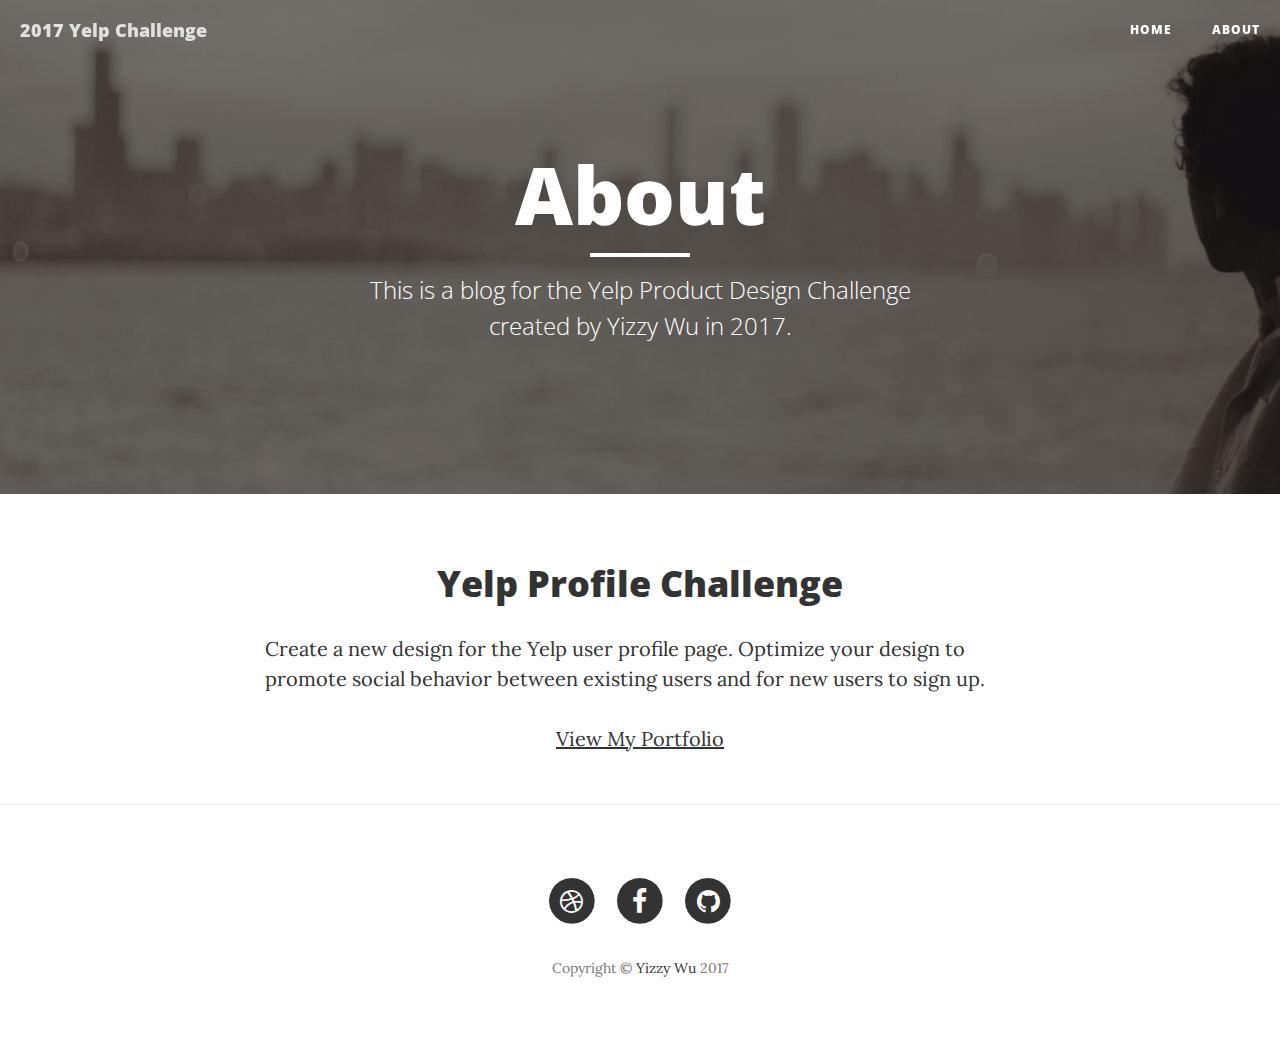
==== about.html @ 993daf28 "first commit and push + day1" ====
<!DOCTYPE html>
<html lang="en">

<head>

    <meta charset="utf-8">
    <meta http-equiv="X-UA-Compatible" content="IE=edge">
    <meta name="viewport" content="width=device-width, initial-scale=1">
    <meta name="description" content="">
    <meta name="author" content="">

    <title>Yizzy | Yelp Prodoct Design Challenge</title>

    <!-- Bootstrap Core CSS -->
    <link href="vendor/bootstrap/css/bootstrap.min.css" rel="stylesheet">

    <!-- Theme CSS -->
    <link href="css/clean-blog.css" rel="stylesheet">

    <!-- Custom Fonts -->
    <link href="vendor/font-awesome/css/font-awesome.min.css" rel="stylesheet" type="text/css">
    <link href='https://fonts.googleapis.com/css?family=Lora:400,700,400italic,700italic' rel='stylesheet' type='text/css'>
    <link href='https://fonts.googleapis.com/css?family=Open+Sans:300italic,400italic,600italic,700italic,800italic,400,300,600,700,800' rel='stylesheet' type='text/css'>

    <!-- HTML5 Shim and Respond.js IE8 support of HTML5 elements and media queries -->
    <!-- WARNING: Respond.js doesn't work if you view the page via file:// -->
    <!--[if lt IE 9]>
        <script src="https://oss.maxcdn.com/libs/html5shiv/3.7.0/html5shiv.js"></script>
        <script src="https://oss.maxcdn.com/libs/respond.js/1.4.2/respond.min.js"></script>
    <![endif]-->

</head>

<body>

    <!-- Navigation -->
    <nav class="navbar navbar-default navbar-custom navbar-fixed-top">
        <div class="container-fluid">
            <!-- Brand and toggle get grouped for better mobile display -->
            <div class="navbar-header page-scroll">
                <button type="button" class="navbar-toggle" data-toggle="collapse" data-target="#bs-example-navbar-collapse-1">
                    <span class="sr-only">Toggle navigation</span>
                    Menu <i class="fa fa-bars"></i>
                </button>
                <a class="navbar-brand" href="index.html">2017 Yelp Challenge</a>
            </div>

            <!-- Collect the nav links, forms, and other content for toggling -->
            <div class="collapse navbar-collapse" id="bs-example-navbar-collapse-1">
                <ul class="nav navbar-nav navbar-right">
                    <li>
                        <a href="index.html">Home</a>
                    </li>
                    <li>
                        <a href="about.html">About</a>
                    </li>
                </ul>
            </div>
            <!-- /.navbar-collapse -->
        </div>
        <!-- /.container -->
    </nav>

    <!-- Page Header -->
    <!-- Set your background image for this header on the line below. -->
    <header class="intro-header" style="background-image: url('img/about-bg.jpg')">
        <div class="container">
            <div class="row">
                <div class="col-lg-8 col-lg-offset-2 col-md-10 col-md-offset-1">
                    <div class="page-heading">
                        <h1>About</h1>
                        <hr class="small">
                        <span class="subheading">This is a blog for the Yelp Product Design Challenge <br>created by Yizzy Wu in 2017.</span>
                    </div>
                </div>
            </div>
        </div>
    </header>

    <!-- Main Content -->
    <div class="container">
        <div class="row">
            <div class="col-lg-8 col-lg-offset-2 col-md-10 col-md-offset-1">
                <h1 style="text-align: center;">Yelp Profile Challenge</h1>

                <p>Create a new design for the Yelp user profile page. Optimize your design to promote social behavior between existing users and for new users to sign up.</p>
                <p style="text-align: center;"><a href="http://easeinout.com" target="_blank">View My Portfolio</a></p>
            </div>
        </div>
    </div>

    <hr>

    <!-- Footer -->
    <footer>
        <div class="container">
            <div class="row">
                <div class="col-lg-8 col-lg-offset-2 col-md-10 col-md-offset-1">
                    <ul class="list-inline text-center">
                        <li>
                            <a href="https://dribbble.com/easeinout" target="_blank">
                                <span class="fa-stack fa-lg">
                                    <i class="fa fa-circle fa-stack-2x"></i>
                                    <i class="fa fa-dribbble fa-stack-1x fa-inverse"></i>
                                </span>
                            </a>
                        </li>
                        <li>
                            <a href="https://www.facebook.com/wuzihyi" target="_blank">
                                <span class="fa-stack fa-lg">
                                    <i class="fa fa-circle fa-stack-2x"></i>
                                    <i class="fa fa-facebook fa-stack-1x fa-inverse"></i>
                                </span>
                            </a>
                        </li>
                        <li>
                            <a href="https://github.com/wutzui" target="_blank">
                                <span class="fa-stack fa-lg">
                                    <i class="fa fa-circle fa-stack-2x"></i>
                                    <i class="fa fa-github fa-stack-1x fa-inverse"></i>
                                </span>
                            </a>
                        </li>
                    </ul>
                    <p class="copyright text-muted">Copyright &copy; 
                    <a href="http://easeinout.com" target="_blank" style="text-decoration: none;">Yizzy Wu</a> 
                    2017</p>
                </div>
            </div>
        </div>
    </footer>

    <!-- jQuery -->
    <script src="vendor/jquery/jquery.min.js"></script>

    <!-- Bootstrap Core JavaScript -->
    <script src="vendor/bootstrap/js/bootstrap.min.js"></script>

    <!-- Contact Form JavaScript -->
    <script src="js/jqBootstrapValidation.js"></script>
    <script src="js/contact_me.js"></script>

    <!-- Theme JavaScript -->
    <script src="js/clean-blog.min.js"></script>

</body>

</html>
---- css/clean-blog.css ----
/*!
 * Start Bootstrap - Clean Blog v3.3.7+1 (http://startbootstrap.com/template-overviews/clean-blog)
 * Copyright 2013-2017 Start Bootstrap
 * Licensed under MIT (https://github.com/BlackrockDigital/startbootstrap/blob/gh-pages/LICENSE)
 */
body {
  font-family: 'Lora', 'Times New Roman', serif;
  font-size: 20px;
  color: #333333;
}
p {
  line-height: 1.5;
  margin: 30px 0;
}
p a {
  text-decoration: underline;
}
h1,
h2,
h3,
h4,
h5,
h6 {
  font-family: 'Open Sans', 'Helvetica Neue', Helvetica, Arial, sans-serif;
  font-weight: 800;
}
a {
  color: #333333;
}
a:hover,
a:focus {
  color: #ff2222;
}
a img:hover,
a img:focus {
  cursor: zoom-in;
}
blockquote {
  color: #777777;
  font-style: italic;
}
hr.small {
  max-width: 100px;
  margin: 15px auto;
  border-width: 4px;
  border-color: white;
}
.navbar-custom {
  position: absolute;
  top: 0;
  left: 0;
  width: 100%;
  z-index: 3;
  font-family: 'Open Sans', 'Helvetica Neue', Helvetica, Arial, sans-serif;
}
.navbar-custom .navbar-brand {
  font-weight: 800;
}
.navbar-custom .navbar-header .navbar-toggle {
  color: #777777;
  font-weight: 800;
  text-transform: uppercase;
  font-size: 12px;
}
.navbar-custom .nav li a {
  text-transform: uppercase;
  font-size: 12px;
  font-weight: 800;
  letter-spacing: 1px;
}
@media only screen and (min-width: 768px) {
  .navbar-custom {
    background: transparent;
    border-bottom: 1px solid transparent;
  }
  .navbar-custom .navbar-brand {
    color: white;
    padding: 20px;
  }
  .navbar-custom .navbar-brand:hover,
  .navbar-custom .navbar-brand:focus {
    color: rgba(255, 255, 255, 0.8);
  }
  .navbar-custom .nav li a {
    color: white;
    padding: 20px;
  }
  .navbar-custom .nav li a:hover,
  .navbar-custom .nav li a:focus {
    color: rgba(255, 255, 255, 0.8);
  }
  .navbar-custom .nav li ul.dropdown-menu a {
    color: #333333;
  }
  .navbar-custom .nav li ul.dropdown-menu a:hover,
  .navbar-custom .nav li ul.dropdown-menu a:focus {
    color: #ff2222;
  }
}
@media only screen and (min-width: 1170px) {
  .navbar-custom {
    -webkit-transition: background-color 0.3s;
    -moz-transition: background-color 0.3s;
    transition: background-color 0.3s;
    /* Force Hardware Acceleration in WebKit */
    -webkit-transform: translate3d(0, 0, 0);
    -moz-transform: translate3d(0, 0, 0);
    -ms-transform: translate3d(0, 0, 0);
    -o-transform: translate3d(0, 0, 0);
    transform: translate3d(0, 0, 0);
    -webkit-backface-visibility: hidden;
    backface-visibility: hidden;
  }
  .navbar-custom.is-fixed {
    /* when the user scrolls down, we hide the header right above the viewport */
    position: fixed;
    top: -61px;
    background-color: rgba(255, 255, 255, 0.9);
    border-bottom: 1px solid #f2f2f2;
    -webkit-transition: -webkit-transform 0.3s;
    -moz-transition: -moz-transform 0.3s;
    transition: transform 0.3s;
  }
  .navbar-custom.is-fixed .navbar-brand {
    color: #333333;
  }
  .navbar-custom.is-fixed .navbar-brand:hover,
  .navbar-custom.is-fixed .navbar-brand:focus {
    color: #ff2222;
  }
  .navbar-custom.is-fixed .nav li a {
    color: #333333;
  }
  .navbar-custom.is-fixed .nav li a:hover,
  .navbar-custom.is-fixed .nav li a:focus {
    color: #ff2222;
  }
  .navbar-custom.is-visible {
    /* if the user changes the scrolling direction, we show the header */
    -webkit-transform: translate3d(0, 100%, 0);
    -moz-transform: translate3d(0, 100%, 0);
    -ms-transform: translate3d(0, 100%, 0);
    -o-transform: translate3d(0, 100%, 0);
    transform: translate3d(0, 100%, 0);
  }
}
.intro-header {
  background-color: #777777;
  background: no-repeat center center;
  background-attachment: scroll;
  -webkit-background-size: cover;
  -moz-background-size: cover;
  background-size: cover;
  -o-background-size: cover;
  margin-bottom: 50px;
}
.intro-header .site-heading,
.intro-header .post-heading,
.intro-header .page-heading {
  padding: 100px 0 50px;
  color: white;
}
@media only screen and (min-width: 768px) {
  .intro-header .site-heading,
  .intro-header .post-heading,
  .intro-header .page-heading {
    padding: 150px 0;
  }
}
.intro-header .site-heading,
.intro-header .page-heading {
  text-align: center;
}
.intro-header .site-heading h1,
.intro-header .page-heading h1 {
  margin-top: 0;
  font-size: 50px;
}
.intro-header .site-heading .subheading,
.intro-header .page-heading .subheading {
  font-size: 24px;
  line-height: 1.5;
  display: block;
  font-family: 'Open Sans', 'Helvetica Neue', Helvetica, Arial, sans-serif;
  font-weight: 300;
  margin: 10px 0 0;
}
@media only screen and (min-width: 768px) {
  .intro-header .site-heading h1,
  .intro-header .page-heading h1 {
    font-size: 80px;
  }
}
.intro-header .post-heading h1 {
  font-size: 35px;
}
.intro-header .post-heading .subheading,
.intro-header .post-heading .meta {
  line-height: 1.4;
  display: block;
}
.intro-header .post-heading .subheading {
  font-family: 'Open Sans', 'Helvetica Neue', Helvetica, Arial, sans-serif;
  font-size: 22px;
  margin: 10px 0 30px;
  font-weight: 600;
}
.intro-header .post-heading .meta {
  font-family: 'Lora', 'Times New Roman', serif;
  font-style: italic;
  font-weight: 300;
  font-size: 20px;
}
.intro-header .post-heading .meta a {
  color: white;
}
@media only screen and (min-width: 768px) {
  .intro-header .post-heading h1 {
    font-size: 55px;
  }
  .intro-header .post-heading .subheading {
    font-size: 24px;
  }
}
.post-preview > a {
  color: #333333;
}
.post-preview > a:hover,
.post-preview > a:focus {
  text-decoration: none;
  color: #ff2222;
}
.post-preview > a > .post-title {
  font-size: 30px;
  margin-top: 30px;
  margin-bottom: 10px;
}
.post-preview > a > .post-subtitle {
  margin: 0;
  font-weight: 300;
  margin-bottom: 10px;
}
.post-preview > .post-meta {
  color: #777777;
  font-size: 18px;
  font-style: italic;
  margin-top: 0;
}
.post-preview > .post-meta > a {
  text-decoration: none;
  color: #333333;
}
.post-preview > .post-meta > a:hover,
.post-preview > .post-meta > a:focus {
  color: #ff2222;
  text-decoration: underline;
}
@media only screen and (min-width: 768px) {
  .post-preview > a > .post-title {
    font-size: 36px;
  }
}
.section-heading {
  font-size: 36px;
  margin-top: 60px;
  font-weight: 700;
}
.caption {
  text-align: center;
  font-size: 14px;
  padding: 10px;
  font-style: italic;
  margin: 0;
  display: block;
  border-bottom-right-radius: 5px;
  border-bottom-left-radius: 5px;
}
footer {
  padding: 50px 0 65px;
}
footer .list-inline {
  margin: 0;
  padding: 0;
}
footer .copyright {
  font-size: 14px;
  text-align: center;
  margin-bottom: 0;
}
.floating-label-form-group {
  font-size: 14px;
  position: relative;
  margin-bottom: 0;
  padding-bottom: 0.5em;
  border-bottom: 1px solid #eeeeee;
}
.floating-label-form-group input,
.floating-label-form-group textarea {
  z-index: 1;
  position: relative;
  padding-right: 0;
  padding-left: 0;
  border: none;
  border-radius: 0;
  font-size: 1.5em;
  background: none;
  box-shadow: none !important;
  resize: none;
}
.floating-label-form-group label {
  display: block;
  z-index: 0;
  position: relative;
  top: 2em;
  margin: 0;
  font-size: 0.85em;
  line-height: 1.764705882em;
  vertical-align: middle;
  vertical-align: baseline;
  opacity: 0;
  -webkit-transition: top 0.3s ease,opacity 0.3s ease;
  -moz-transition: top 0.3s ease,opacity 0.3s ease;
  -ms-transition: top 0.3s ease,opacity 0.3s ease;
  transition: top 0.3s ease,opacity 0.3s ease;
}
.floating-label-form-group::not(:first-child) {
  padding-left: 14px;
  border-left: 1px solid #eeeeee;
}
.floating-label-form-group-with-value label {
  top: 0;
  opacity: 1;
}
.floating-label-form-group-with-focus label {
  color: #0085A1;
}
form .row:first-child .floating-label-form-group {
  border-top: 1px solid #eeeeee;
}
.btn {
  font-family: 'Open Sans', 'Helvetica Neue', Helvetica, Arial, sans-serif;
  text-transform: uppercase;
  font-size: 14px;
  font-weight: 800;
  letter-spacing: 1px;
  border-radius: 0;
  padding: 15px 25px;
}
.btn-lg {
  font-size: 16px;
  padding: 25px 35px;
}
.btn-default:hover,
.btn-default:focus {
  background-color: #ff2222;
  border: 1px solid #ff2222;
  color: white;
}
.pager {
  margin: 20px 0 0;
}
.pager li > a,
.pager li > span {
  font-family: 'Open Sans', 'Helvetica Neue', Helvetica, Arial, sans-serif;
  text-transform: uppercase;
  font-size: 14px;
  font-weight: 800;
  letter-spacing: 1px;
  padding: 15px 25px;
  background-color: white;
  border-radius: 0;
}
.pager li > a:hover,
.pager li > a:focus {
  color: white;
  background-color: #ff2222;
  border: 1px solid #ff2222;
}
.pager .disabled > a,
.pager .disabled > a:hover,
.pager .disabled > a:focus,
.pager .disabled > span {
  color: #777777;
  background-color: #333333;
  cursor: not-allowed;
}
::-moz-selection {
  color: white;
  text-shadow: none;
  background: #0085A1;
}
::selection {
  color: white;
  text-shadow: none;
  background: #0085A1;
}
img::selection {
  color: white;
  background: transparent;
}
img::-moz-selection {
  color: white;
  background: transparent;
}
body {
  -webkit-tap-highlight-color: #0085A1;
}
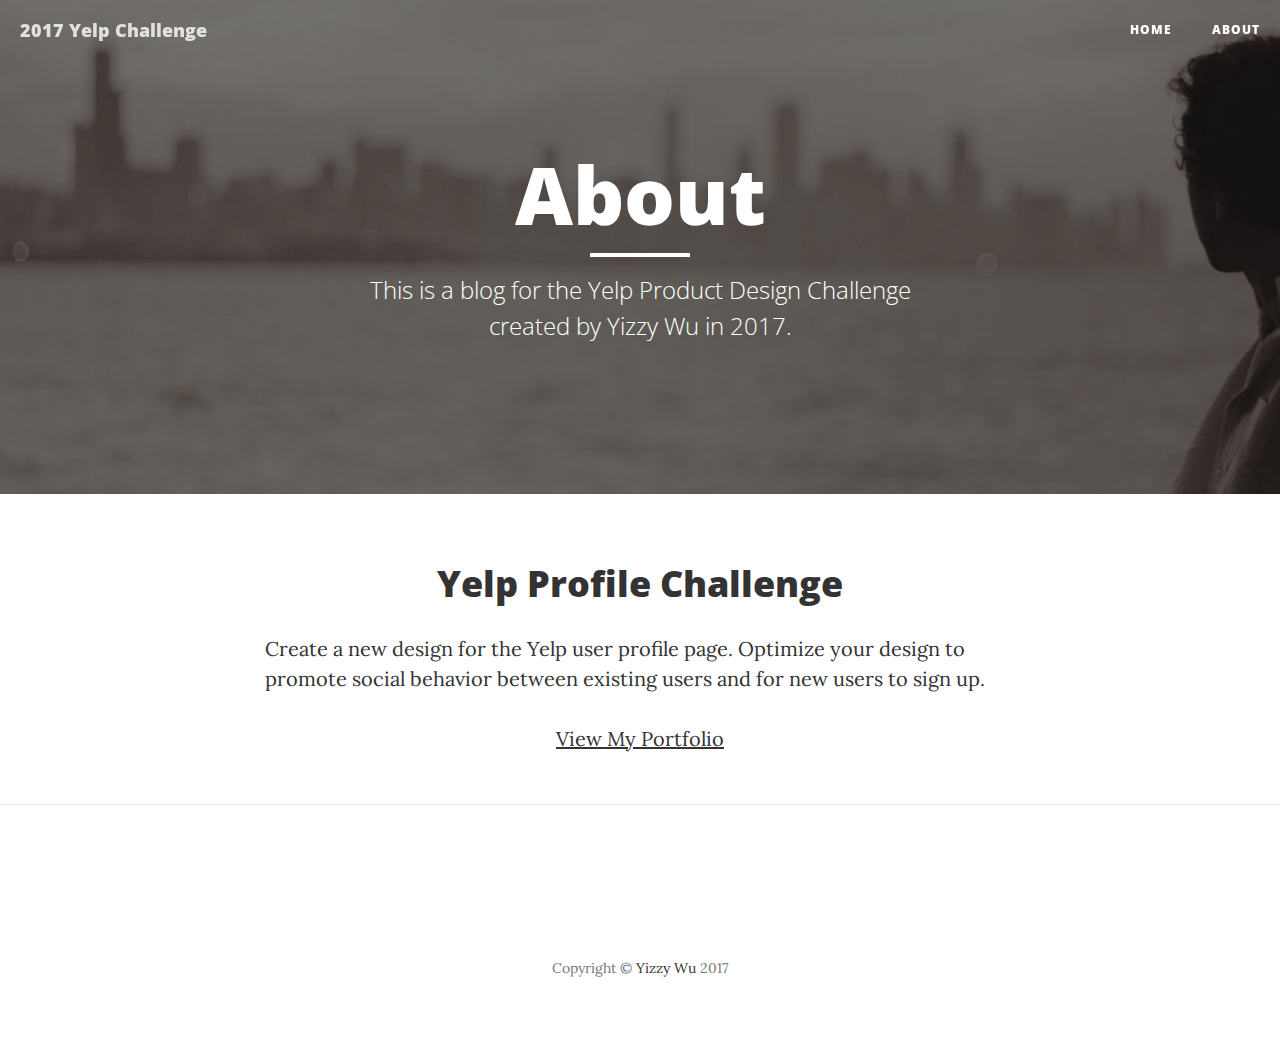
==== commit a93a6c4d: "deleted unnecessary files" ====
--- a/about.html
+++ b/about.html
@@ -136,10 +136,6 @@
     <!-- Bootstrap Core JavaScript -->
     <script src="vendor/bootstrap/js/bootstrap.min.js"></script>
 
-    <!-- Contact Form JavaScript -->
-    <script src="js/jqBootstrapValidation.js"></script>
-    <script src="js/contact_me.js"></script>
-
     <!-- Theme JavaScript -->
     <script src="js/clean-blog.min.js"></script>
 
